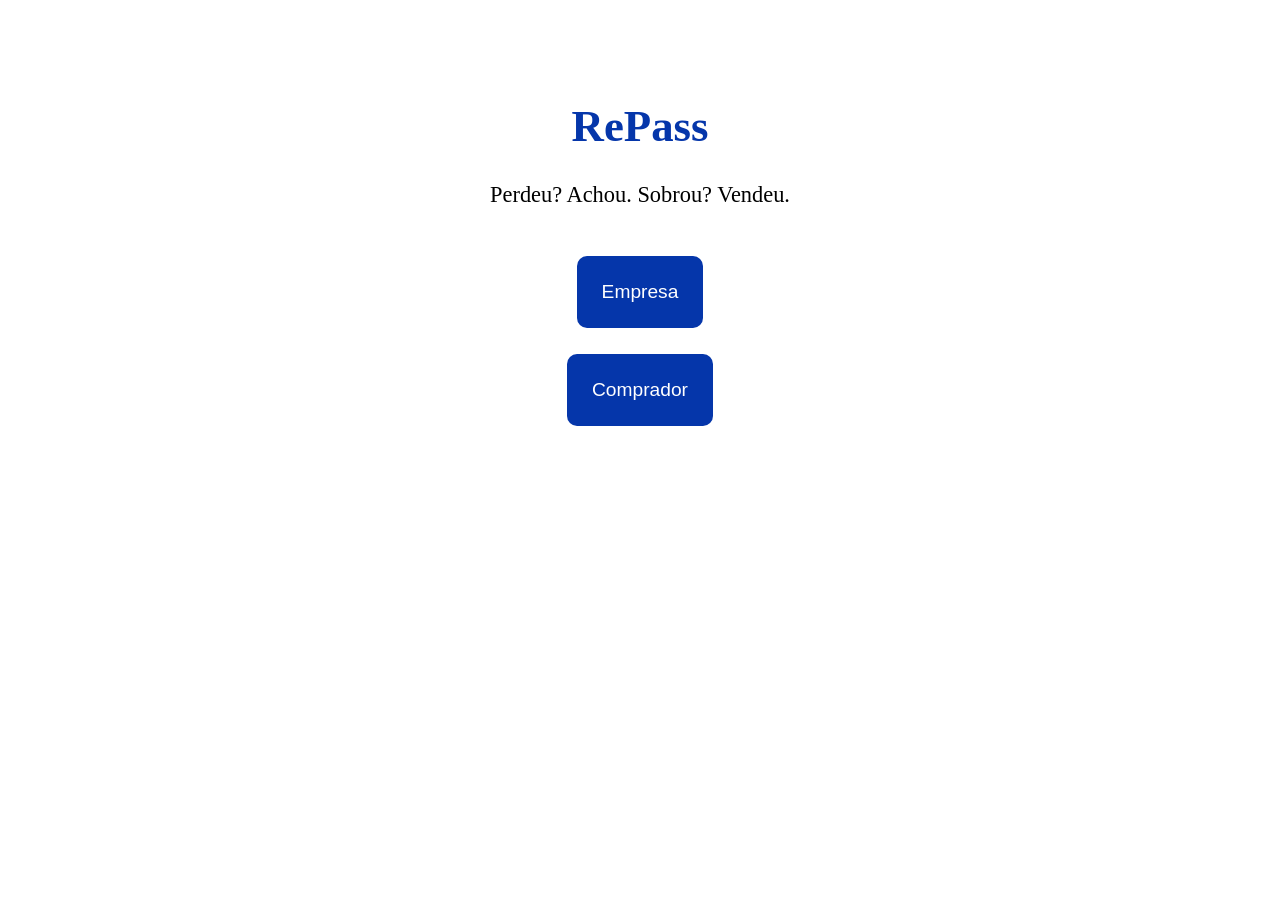
==== index.html @ 87d7dbf8 "primeira commit" ====
<!DOCTYPE html>
<html lang="pt-BR">

<head>
    <meta charset="UTF-8">
    <title>RePass</title>

    <link rel="stylesheet" href="style.css">
</head>

<body>

    <h1>RePass</h1>

    <p>Perdeu? Achou. Sobrou? Vendeu.</p>
<br>
    <button id="empresa">Empresa</button>
    <br>
    <br>
     <button  id="comprador">Comprador</button>

    <script src="script.js"></script>

</body>
</html>
---- style.css ----
body{
    font-family:serif;
    background:#ffffff;
    text-align:center;
    margin-top:100px;
    font-optical-sizing: auto;
  font-size: 1.4rem;
}
h1{
    color:rgb(5, 54, 170);
}

button{
    padding:25px 25px;
    border:none;
    border-radius:10px;
    background:rgb(5, 54, 170);
    color:white;
    cursor:pointer;
    font-size: 1.2rem;
}
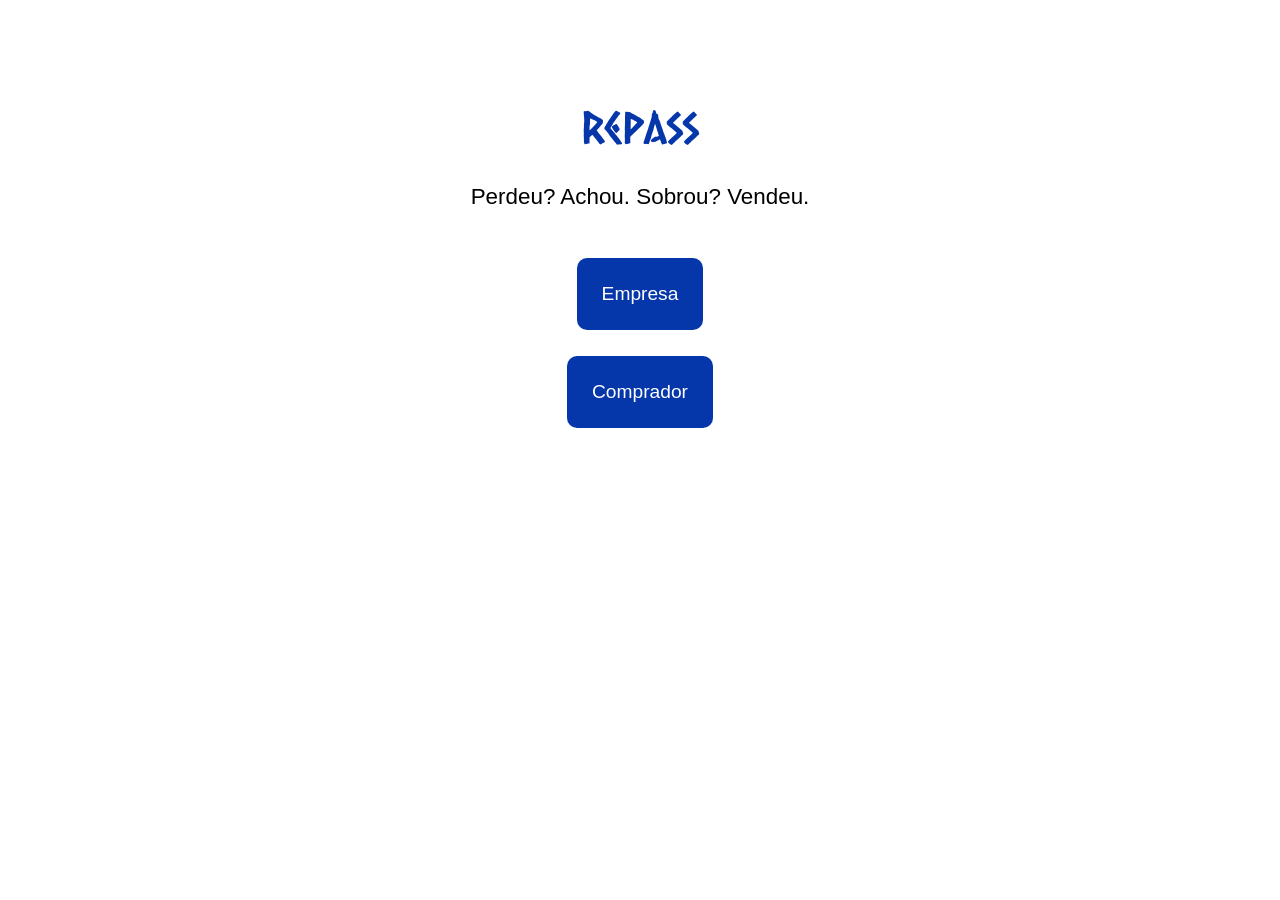
==== commit b04ba55a: "murilao" ====
--- a/index.html
+++ b/index.html
@@ -1,5 +1,9 @@
 <!DOCTYPE html>
 <html lang="pt-BR">
+
+<link rel="preconnect" href="https://fonts.googleapis.com">
+<link rel="preconnect" href="https://fonts.gstatic.com" crossorigin>
+<link href="https://fonts.googleapis.com/css2?family=Bricolage+Grotesque:opsz,wght@12..96,200..800&family=Caesar+Dressing&display=swap" rel="stylesheet">
 
 <head>
     <meta charset="UTF-8">
--- a/style.css
+++ b/style.css
@@ -1,5 +1,5 @@
 body{
-    font-family:serif;
+    font-family: sans-serif;
     background:#ffffff;
     text-align:center;
     margin-top:100px;
@@ -7,6 +7,9 @@
   font-size: 1.4rem;
 }
 h1{
+    font-family: "Caesar Dressing", system-ui;
+    font-weight: 400;
+    font-style: normal;
     color:rgb(5, 54, 170);
 }
 
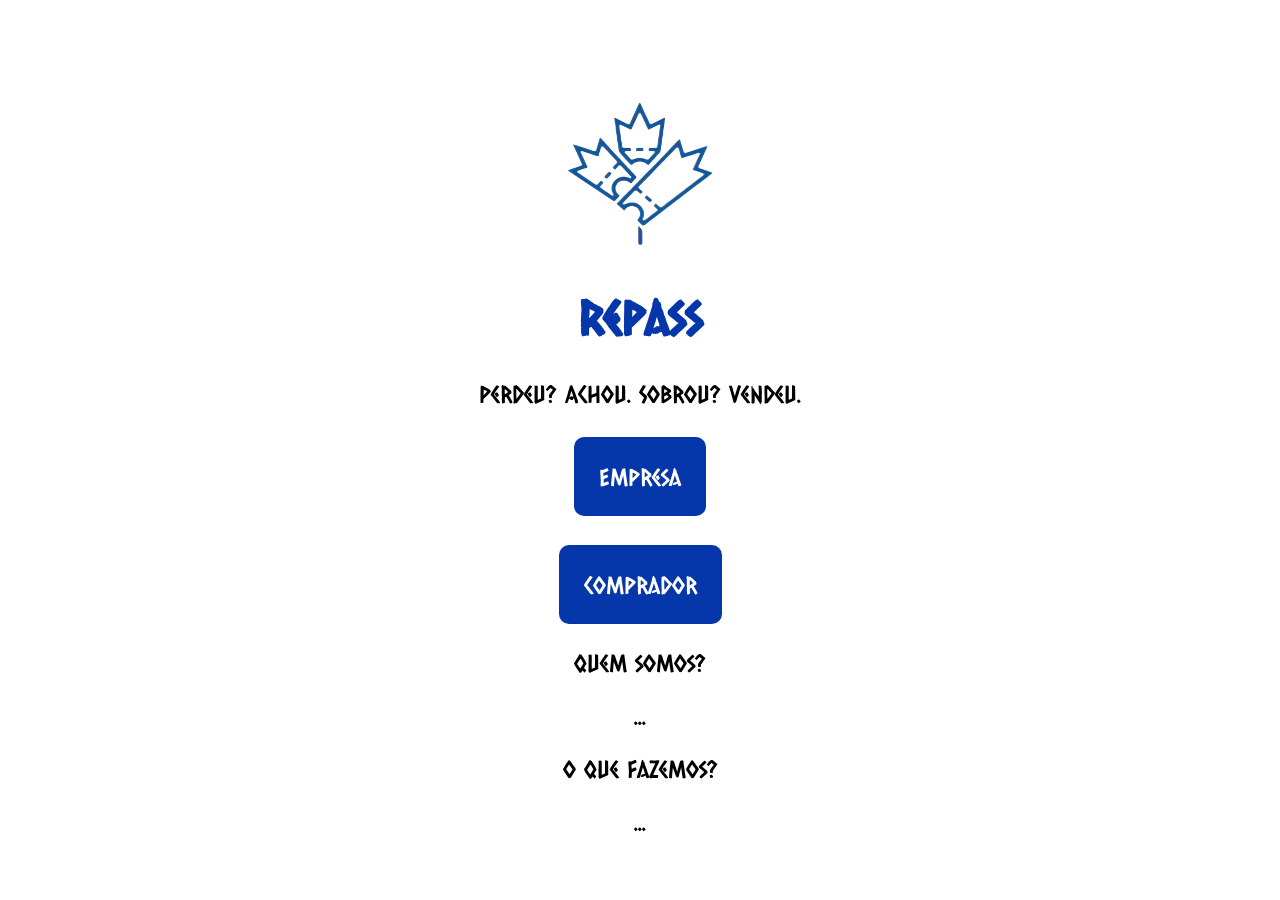
==== commit 6b094e73: "wow" ====
--- a/index.html
+++ b/index.html
@@ -9,21 +9,32 @@
     <meta charset="UTF-8">
     <title>RePass</title>
 
-    <link rel="stylesheet" href="style.css">
+    <link rel="stylesheet" href="index.css">
 </head>
 
 <body>
+ <img src="repass.png" width="150px" height="150px">
 
     <h1>RePass</h1>
 
-    <p>Perdeu? Achou. Sobrou? Vendeu.</p>
+    <nav>Perdeu? Achou. Sobrou? Vendeu.<nav>
 <br>
+
     <button id="empresa">Empresa</button>
     <br>
     <br>
      <button  id="comprador">Comprador</button>
 
     <script src="script.js"></script>
-
+<br>
+    <div>
+        <p> Quem somos?</p>
+        <p>...</p>
+    </div>
+  
+     <div>
+        <p> O que fazemos?</p>
+        <p>...</p>
+    </div>
 </body>
 </html>
--- a/index.css
+++ b/index.css
@@ -0,0 +1,32 @@
+body{
+    font-family: sans-serif;
+    background:#ffffff;
+    text-align:center;
+    margin-top:100px;
+    font-optical-sizing: auto;
+  font-size: 1.4rem;
+}
+h1{
+    font-family: "Caesar Dressing", system-ui;
+     font-size: 3.0rem;
+    font-style: normal;
+    color:rgb(5, 54, 170);
+}
+
+button{
+    padding:25px 25px;
+    border:none;
+    border-radius:10px;
+    background:rgb(5, 54, 170);
+    color:white;
+    cursor:pointer;
+    font-size: 1.5rem;
+    font-family: "Caesar Dressing", system-ui;
+}
+nav{  font-family: "Caesar Dressing", system-ui;
+      font-size: 1.5rem;
+
+}
+div{ font-family: "Caesar Dressing", system-ui;
+          font-size: 1.5rem;
+}
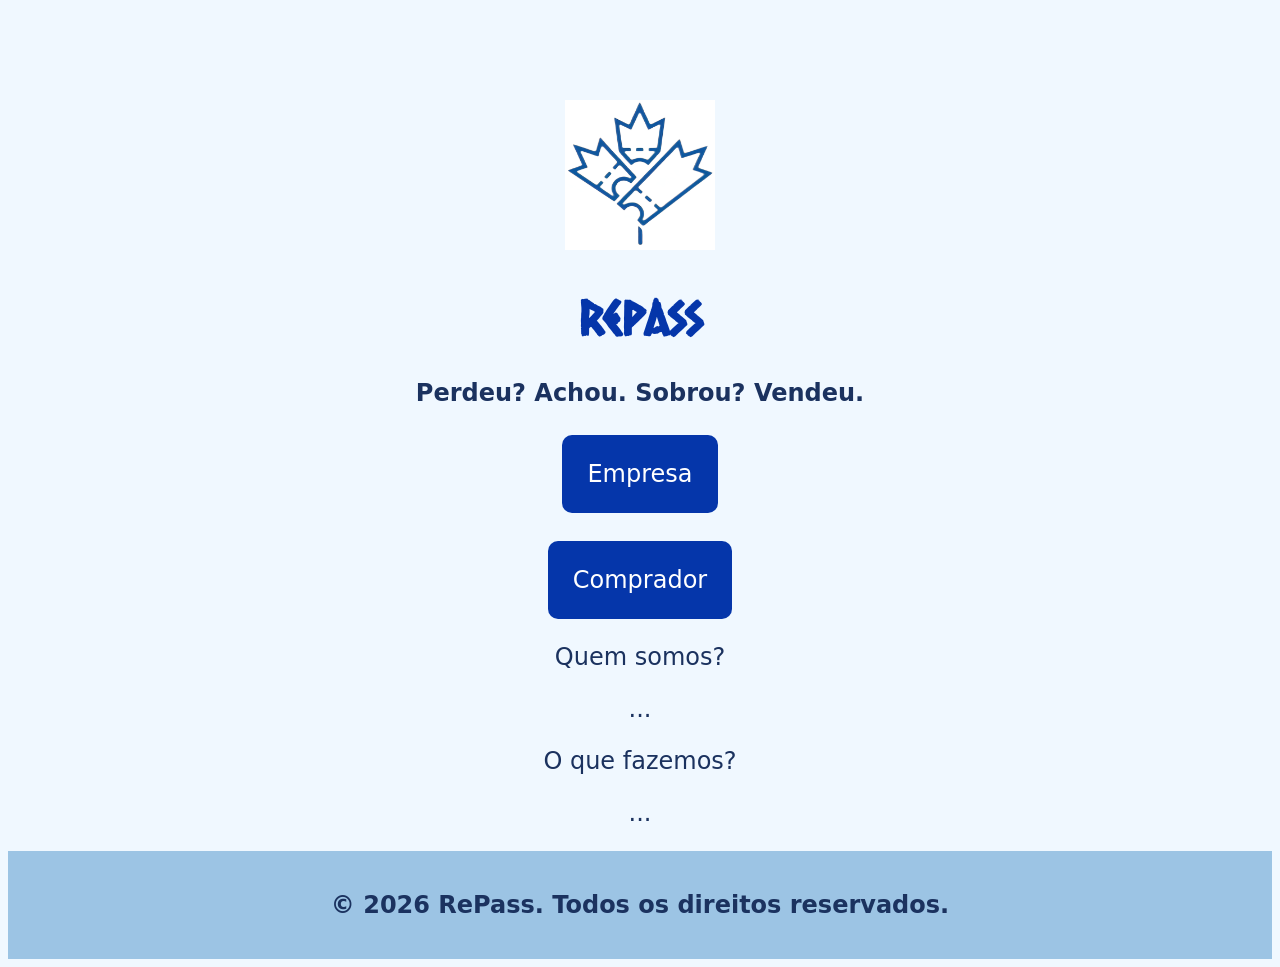
==== commit e58a2416: "css and html index page" ====
--- a/index.html
+++ b/index.html
@@ -36,5 +36,8 @@
         <p> O que fazemos?</p>
         <p>...</p>
     </div>
+     <footer>
+        <p>&copy; 2026 RePass. Todos os direitos reservados.</p>
+    </footer>
 </body>
 </html>
--- a/index.css
+++ b/index.css
@@ -1,3 +1,5 @@
+@import url('https://fonts.googleapis.com/css2?family=Cabin:ital,wght@0,400..700;1,400..700&display=swap');
+
 body{
     font-family: sans-serif;
     background:#ffffff;
@@ -5,6 +7,7 @@
     margin-top:100px;
     font-optical-sizing: auto;
   font-size: 1.4rem;
+   background-color: aliceblue;
 }
 h1{
     font-family: "Caesar Dressing", system-ui;
@@ -17,16 +20,26 @@
     padding:25px 25px;
     border:none;
     border-radius:10px;
-    background:rgb(5, 54, 170);
+    background:#0536aa;
     color:white;
     cursor:pointer;
     font-size: 1.5rem;
-    font-family: "Caesar Dressing", system-ui;
+    font-family: "Casin", system-ui;
 }
-nav{  font-family: "Caesar Dressing", system-ui;
+nav{  font-family: "Casin", system-ui;
       font-size: 1.5rem;
+       color:#1b325f;
+       font-weight: bold;
 
 }
-div{ font-family: "Caesar Dressing", system-ui;
+div{ font-family: "Casin", system-ui;
           font-size: 1.5rem;
+            font-weight: 400;
+}
+footer{
+    background-color: #9cc4e4;
+    text-align: center;
+    padding: 1rem;
+   color:#1b325f;
+    font-weight:700;
 }
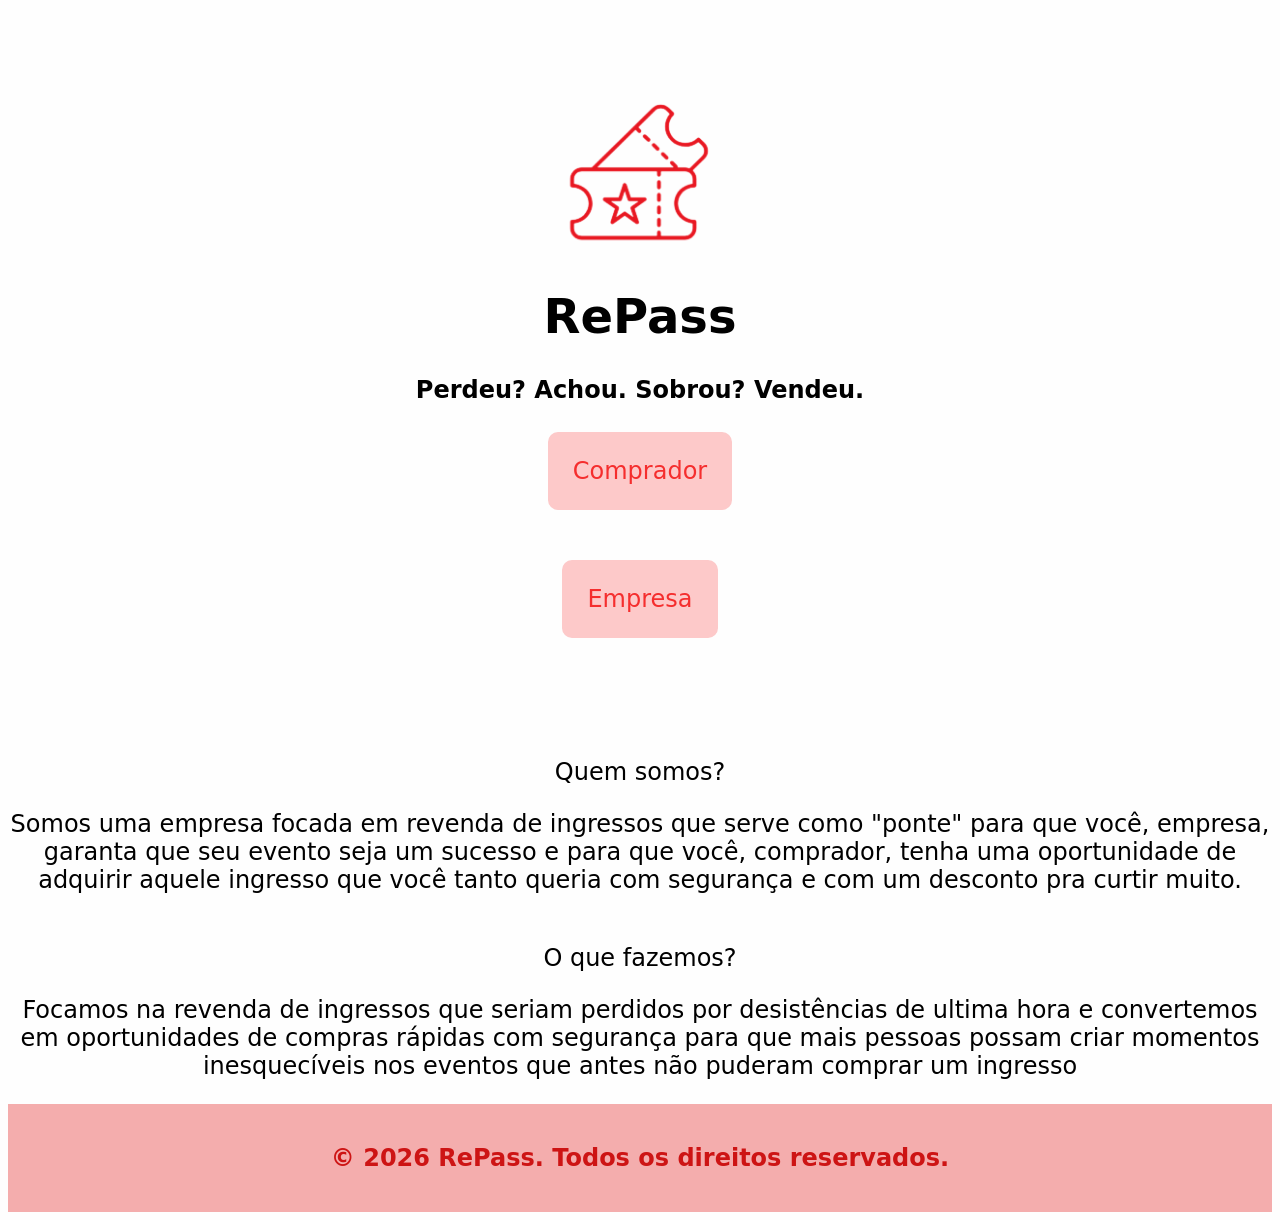
==== commit 21f427d6: "css/html business page" ====
--- a/index.html
+++ b/index.html
@@ -13,28 +13,35 @@
 </head>
 
 <body>
- <img src="repass.png" width="150px" height="150px">
+ <img src="ticket_vermelho_hd.png" width="175px" height="150px">
 
     <h1>RePass</h1>
 
     <nav>Perdeu? Achou. Sobrou? Vendeu.<nav>
 <br>
 
-    <button id="empresa">Empresa</button>
-    <br>
-    <br>
-     <button  id="comprador">Comprador</button>
+    <button id="comprador">Comprador</button>
+    <p class="paragrafo-espaço"></p>
+     <button  id="empresa">Empresa</button>
 
     <script src="script.js"></script>
-<br>
+    <p class="paragrafo-espaço2"></p>
     <div>
         <p> Quem somos?</p>
-        <p>...</p>
+        
+        <p> Somos uma empresa focada em revenda de ingressos que serve como "ponte"
+            para que você, empresa, garanta que seu evento seja um sucesso e para que você, comprador, tenha
+            uma oportunidade de adquirir aquele ingresso que você tanto queria com segurança
+            e com um desconto pra curtir muito.
+        </p>
     </div>
-  
+       <p class="paragrafo-espaço"></p>
      <div>
         <p> O que fazemos?</p>
-        <p>...</p>
+        <p> Focamos na revenda de ingressos que seriam perdidos por desistências de ultima hora e convertemos 
+            em oportunidades de compras rápidas com segurança para que mais pessoas possam criar momentos 
+            inesquecíveis nos eventos que antes não puderam comprar um ingresso
+        </p>
     </div>
      <footer>
         <p>&copy; 2026 RePass. Todos os direitos reservados.</p>
--- a/index.css
+++ b/index.css
@@ -1,45 +1,58 @@
 @import url('https://fonts.googleapis.com/css2?family=Cabin:ital,wght@0,400..700;1,400..700&display=swap');
+@import url('https://fonts.cdnfonts.com/css/lovelo');
+
 
 body{
     font-family: sans-serif;
-    background:#ffffff;
+    background:#fc3535;
     text-align:center;
     margin-top:100px;
     font-optical-sizing: auto;
   font-size: 1.4rem;
-   background-color: aliceblue;
+   background-color: rgb(254, 254, 254);
 }
 h1{
-    font-family: "Caesar Dressing", system-ui;
+    font-family: "lovelo", system-ui;
      font-size: 3.0rem;
     font-style: normal;
-    color:rgb(5, 54, 170);
+    color:rgb(0, 0, 0);
 }
 
 button{
     padding:25px 25px;
     border:none;
     border-radius:10px;
-    background:#0536aa;
-    color:white;
+    background:rgba(245, 46, 46, 0.26);
+    color:rgb(245, 46, 46);
     cursor:pointer;
     font-size: 1.5rem;
     font-family: "Casin", system-ui;
 }
+.paragrafo-espaço {
+  margin-bottom: 50px; 
+}
+
+.paragrafo-espaço2{
+    margin-bottom: 120px;
+}
+
 nav{  font-family: "Casin", system-ui;
       font-size: 1.5rem;
-       color:#1b325f;
+       color:rgb(0, 0, 0);
        font-weight: bold;
 
 }
 div{ font-family: "Casin", system-ui;
-          font-size: 1.5rem;
-            font-weight: 400;
+        font-size: 1.5rem;
+        font-weight: 400;
+
 }
+
 footer{
-    background-color: #9cc4e4;
+  background-color: rgb(244, 173, 173);
     text-align: center;
     padding: 1rem;
-   color:#1b325f;
-    font-weight:700;
-}+   color:rgb(205, 20, 20);
+    font-weight: 700;
+
+}
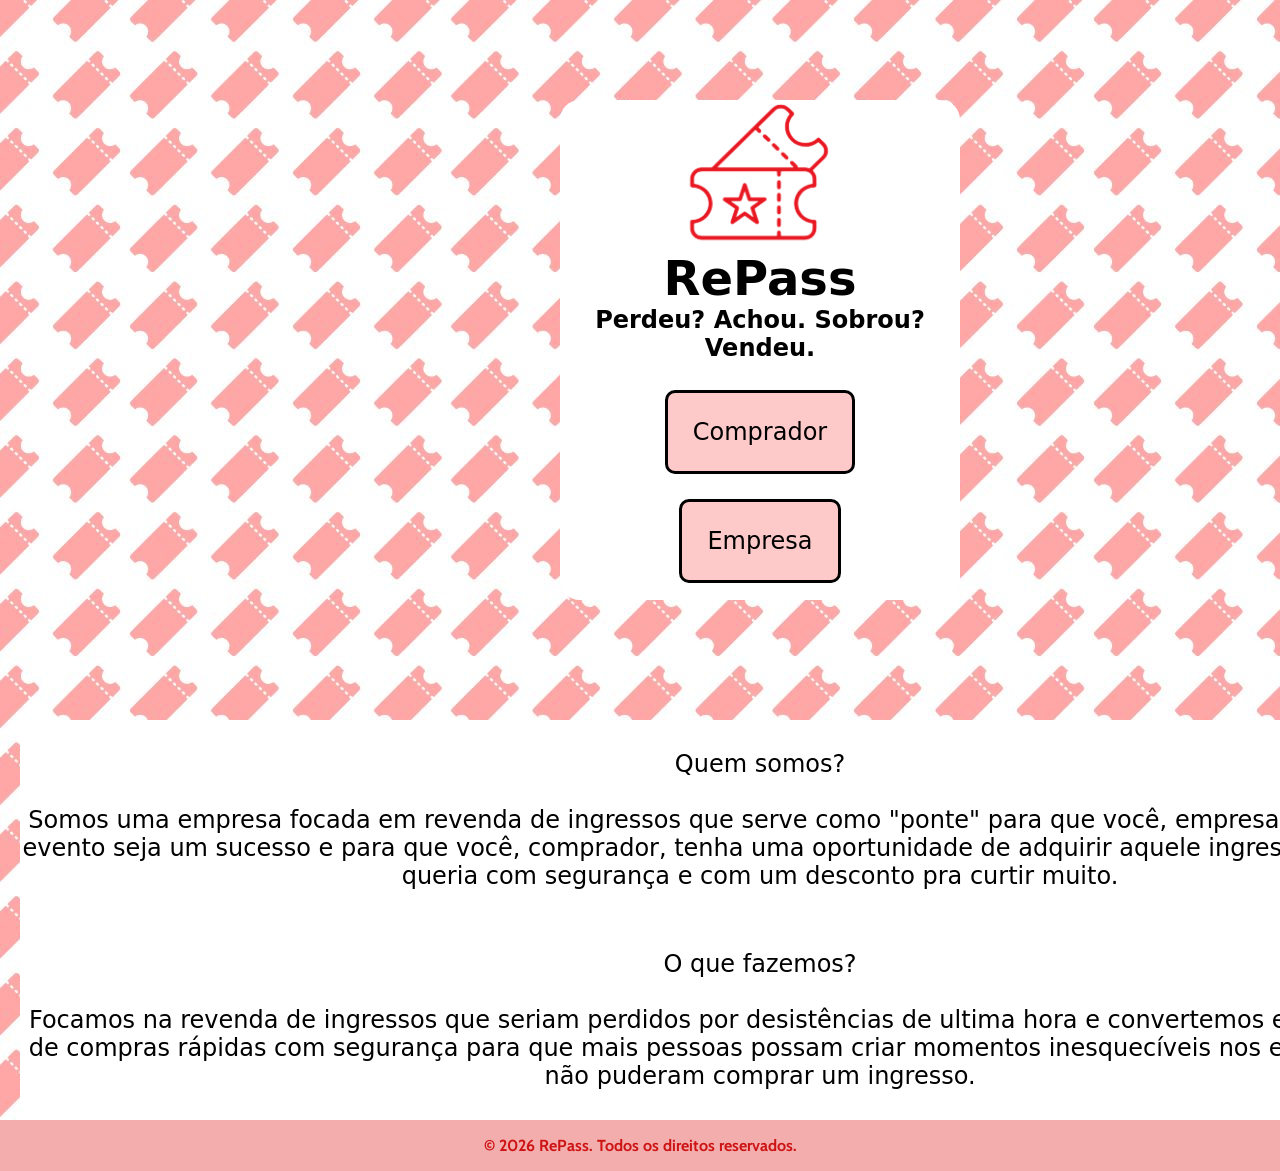
==== commit 2423f684: "purchasing area" ====
--- a/index.html
+++ b/index.html
@@ -13,8 +13,10 @@
 </head>
 
 <body>
+      <div class="quadrado">
+    
  <img src="ticket_vermelho_hd.png" width="175px" height="150px">
-
+  
     <h1>RePass</h1>
 
     <nav>Perdeu? Achou. Sobrou? Vendeu.<nav>
@@ -24,27 +26,29 @@
     <p class="paragrafo-espaço"></p>
      <button  id="empresa">Empresa</button>
 
-    <script src="script.js"></script>
+   
     <p class="paragrafo-espaço2"></p>
-    <div>
-        <p> Quem somos?</p>
-        
-        <p> Somos uma empresa focada em revenda de ingressos que serve como "ponte"
+
+        </div>
+        <p class="paragrafo-espaço2"></p>
+
+            <div class="quadrado2">
+        <p> Quem somos?<br>
+        <br> Somos uma empresa focada em revenda de ingressos que serve como "ponte"
             para que você, empresa, garanta que seu evento seja um sucesso e para que você, comprador, tenha
             uma oportunidade de adquirir aquele ingresso que você tanto queria com segurança
             e com um desconto pra curtir muito.
         </p>
-    </div>
-       <p class="paragrafo-espaço"></p>
-     <div>
-        <p> O que fazemos?</p>
-        <p> Focamos na revenda de ingressos que seriam perdidos por desistências de ultima hora e convertemos 
+     
+        <p> O que fazemos?<br>
+        <br> Focamos na revenda de ingressos que seriam perdidos por desistências de ultima hora e convertemos 
             em oportunidades de compras rápidas com segurança para que mais pessoas possam criar momentos 
-            inesquecíveis nos eventos que antes não puderam comprar um ingresso
+            inesquecíveis nos eventos que antes não puderam comprar um ingresso.
         </p>
     </div>
      <footer>
         <p>&copy; 2026 RePass. Todos os direitos reservados.</p>
     </footer>
+     <script src="script.js"></script>
 </body>
 </html>
--- a/index.css
+++ b/index.css
@@ -2,14 +2,24 @@
 @import url('https://fonts.cdnfonts.com/css/lovelo');
 
 
+* {
+    margin: 0;
+    padding: 0;
+    box-sizing: border-box
+}
+
+
 body{
-    font-family: sans-serif;
+    font-family: "Cabin", sans-serif;
     background:#fc3535;
     text-align:center;
     margin-top:100px;
     font-optical-sizing: auto;
   font-size: 1.4rem;
-   background-color: rgb(254, 254, 254);
+   background-image: url('fundorepass.jpg');
+   align-items: center;
+   justify-content: center;
+
 }
 h1{
     font-family: "lovelo", system-ui;
@@ -23,19 +33,38 @@
     border:none;
     border-radius:10px;
     background:rgba(245, 46, 46, 0.26);
-    color:rgb(245, 46, 46);
-    cursor:pointer;
+    color:rgb(0, 0, 0);
     font-size: 1.5rem;
     font-family: "Casin", system-ui;
+    border: 3px solid rgb(0, 0, 0);
 }
 .paragrafo-espaço {
-  margin-bottom: 50px; 
+  margin-bottom: 25px; 
 }
 
 .paragrafo-espaço2{
     margin-bottom: 120px;
 }
 
+.quadrado {
+  width:400px;
+  height: 500px;
+  background-color: #ffffff;
+    display: grid;
+  place-items: center;
+  margin-inline: 560px ;
+  border-radius: 20px ;
+}
+.quadrado2 {
+     width:1480px;
+  height: 400px;
+  background-color: #ffffff;
+    display: grid;
+  place-items: center;
+  margin-inline: 20px ;
+  border-radius: 20px ;
+}
+  
 nav{  font-family: "Casin", system-ui;
       font-size: 1.5rem;
        color:rgb(0, 0, 0);
@@ -54,5 +83,7 @@
     padding: 1rem;
    color:rgb(205, 20, 20);
     font-weight: 700;
-
+    font-size: 1rem;
+    bottom: 0;
+    width: 100%;
 }
